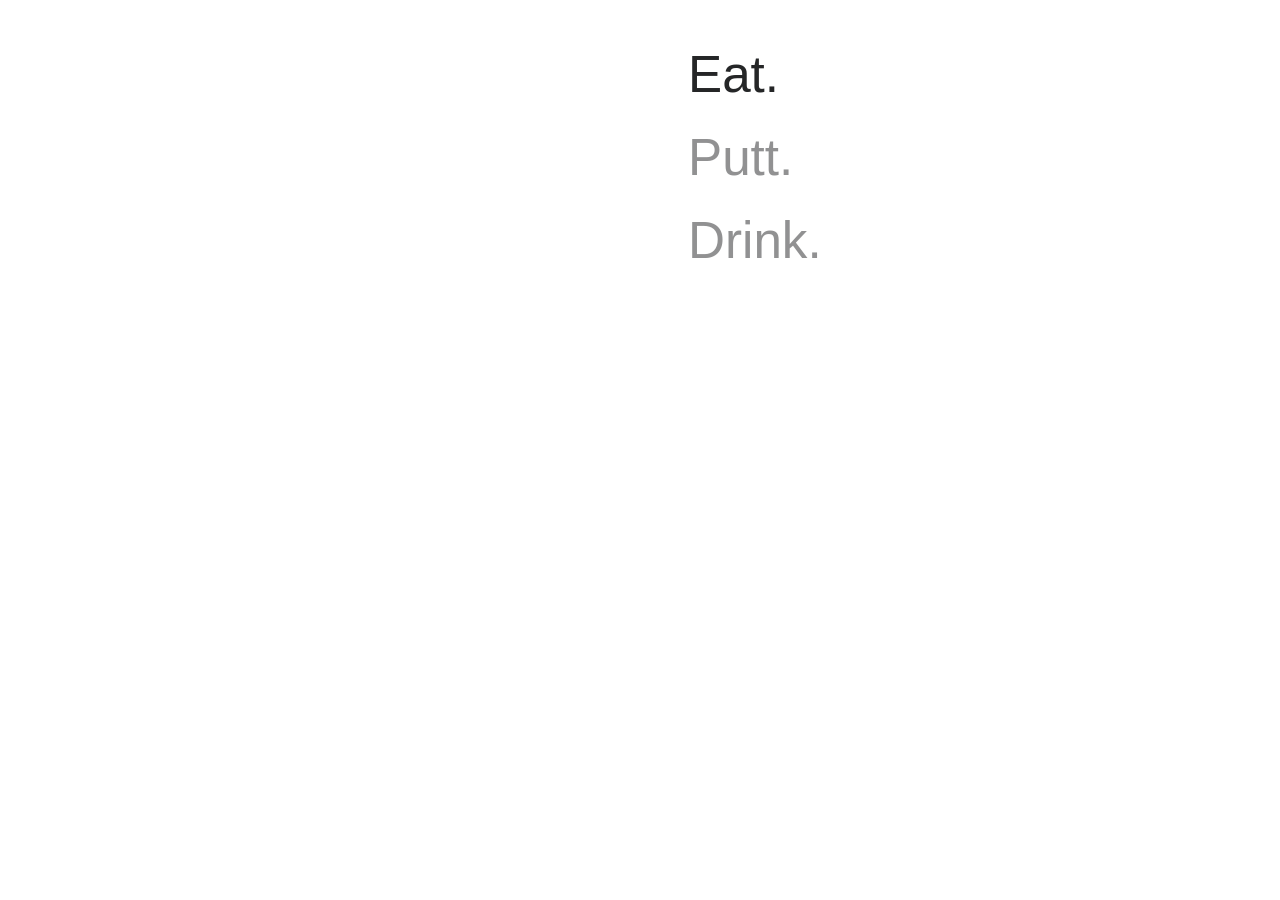
==== index.html @ b1384345 "thêm file index.html" ====
<!DOCTYPE html>

<html lang="en">

<head>
  <meta charset="utf-8" />
  <meta content="width=device-width, initial-scale=1.0" name="viewport" />
  <title>PopStroke Slider</title>
  <link href="./assets/popstroke-section-hardcode-final.css" rel="stylesheet" />
</head>

<body lang="en">
  <div style="padding: 20px;">
    <section class="popstroke-slider _autoAdvance_qxh0t_1" id="popstrokeSlider" style="--slideDuration:5000ms">
      <div class="popstroke-slider__media" data-slider-media=""></div>
      <div class="popstroke-slider__content">
        <div class="popstroke-slider__tabs" data-slider-tabs="" role="tablist">
        </div>
        <div class="popstroke-slider__panels" data-slider-panels="">
          <div class="popstroke-slider__overlay" data-slider-overlay=""></div>
        </div>
      </div>
    </section>
  </div>
  <script>
    const POPSTROKE_CONTENT = [
      {
        tab: 'eat.',
        image: '/media/im7c8qyviqf4/2EYZ5LJaNhMLcZRchtsGYg/c1312331e46bd99c86a82ac06fc1721f/0-eat.jpg?w=1520&h=1770&q=90&fit=fill',
        alt: 'A plate of tacos and a drink on a table outdoors.',
        content: [
          'Hungry for more than bragging rights? Fuel up at our full-service restaurant, where every bite is made from scratch and packed with flavor. From shareable appetizers that disappear fast to crispy chicken, fresh salads and smashburgers worth talking about. We’ve got something tasty for every craving.',
          'Don’t forget to save room for dessert. Our ice cream parlor and over-the-top milkshakes are irresistible. Don’t say we didn’t warn you.'
        ]
      },
      {
        tab: 'putt.',
        image: '/media/im7c8qyviqf4/3aDPuOtqnWlkS5gtWsemNV/5d5c1b23c70d7cadce028cf80a487e4e/1-putt.jpg?w=1520&h=1770&q=90&fit=fill',
        alt: 'A woman standing on a golf course, holding a golf club after taking a swing.',
        content: [
          'Step onto the greens and into the game. Our 18-hole putting courses aren’t your average backyard mini-golf setups, they’re designed to test your skills and stir up a little friendly competition. With smooth synthetic fairways, sneaky bunkers, and unpredictable breaks, every round keeps you on your toes.'
        ]
      },
      {
        tab: 'drink.',
        image: '/media/im7c8qyviqf4/FaORaunILB0CpwwIlaFpy/e1e37a3d4b7cc979148251d9a1fae243/Drinks__1_.jpg?w=1296&h=1296&q=90&fit=fill',
        alt: 'A glass holding an iced tea cocktail with a lemon slice in front of a golf club.',
        content: [
          'Grab a cold one and settle in at our lively sports bar, the perfect spot to catch the latest game or celebrate that clutch hole-in-one. With craft beers, premium spirits, and cocktails mixed to perfection, every sip goes down as smooth as your best putt.',
          'Order straight from our app and get drinks delivered right to you on the course, because at PopStroke, the party doesn’t have to stop.'
        ]
      }
    ];

    (() => {
      const slider = document.getElementById('popstrokeSlider');
      const media = slider?.querySelector('[data-slider-media]');
      const tabList = slider?.querySelector('[data-slider-tabs]');
      const panelsWrap = slider?.querySelector('[data-slider-panels]');
      const overlay = slider?.querySelector('[data-slider-overlay]');

      if (
        !slider ||
        !media ||
        !tabList ||
        !panelsWrap ||
        !POPSTROKE_CONTENT.length
      ) {
        return;
      }

      const classes = {
        auto: '_autoAdvance_qxh0t_1',
        manual: '_manualAdvance_qxh0t_5',
        heroActive: '_heroActive_qxh0t_1',
        panelActive: '_panelActive_qxh0t_28',
        tabActive: '_tabActive_qxh0t_56'
      };

      const heroClass =
        'popstroke-slider__slide';

      const tabClass =
        'popstroke-slider__tab';

      const progressClass =
        'popstroke-slider__progress _tabProgress_qxh0t_56';

      const progressLevelClass =
        'popstroke-slider__progress-level _tabProgressLevel_qxh0t_88';

      const panelClass =
        'popstroke-slider__panel';

      const duration =
        Number.parseInt(
          slider.style.getPropertyValue('--slideDuration'),
          10
        ) || 5000;

      const advanceDelay = duration * 0.9;

      const createElement = (tag, options = {}) => {
        const element = document.createElement(tag);
        Object.assign(element, options);
        return element;
      };

      POPSTROKE_CONTENT.forEach((item, index) => {
        const hero = createElement('div', {
          className: heroClass
        });

        hero.style.setProperty('--index', index);

        const picture = createElement('picture');

        const image = createElement('img', {
          src: item.image,
          alt: item.alt || '',
          width: 1520,
          height: 1770,
          decoding: 'async',
          loading: index === 0 ? 'eager' : 'lazy'
        });

        picture.append(image);
        hero.append(picture);
        media.append(hero);

        const tab = createElement('button', {
          id: `popstroke-tab-${index}`,
          type: 'button',
          role: 'tab',
          className: tabClass
        });

        tab.setAttribute(
          'aria-controls',
          `popstroke-panel-${index}`
        );

        tab.append(document.createTextNode(item.tab));

        const progress = createElement('span', {
          className: progressClass
        });

        progress.append(
          createElement('span', {
            className: progressLevelClass
          })
        );

        tab.append(progress);
        tabList.append(tab);

        const panel = createElement('div', {
          id: `popstroke-panel-${index}`,
          role: 'tabpanel',
          className: panelClass
        });

        panel.style.setProperty('--index', index);
        panel.setAttribute('aria-labelledby', tab.id);

        item.content.forEach((text, paragraphIndex) => {
          panel.append(
            createElement('p', {
              className:
                paragraphIndex < item.content.length - 1
                  ? 'popstroke-slider__paragraph--spaced'
                  : '',
              textContent: text
            })
          );
        });

        panelsWrap.insertBefore(panel, overlay || null);
      });

      const heroes = [...media.children];
      const tabs = [...tabList.querySelectorAll('[role="tab"]')];
      const panels = [
        ...panelsWrap.querySelectorAll('[role="tabpanel"]')
      ];

      let activeWindow = [0];
      let hasInteraction = false;
      let timer = null;

      const getActiveIndex = () => activeWindow.at(-1) ?? 0;

      const getNextIndex = index =>
        (index + 1) % POPSTROKE_CONTENT.length;

      const render = () => {
        const activeIndex = getActiveIndex();
        const visibleIndexes = new Set(activeWindow);

        slider.classList.toggle(
          classes.auto,
          !hasInteraction
        );

        slider.classList.toggle(
          classes.manual,
          hasInteraction
        );

        heroes.forEach((hero, index) => {
          hero.classList.toggle(
            classes.heroActive,
            visibleIndexes.has(index)
          );
        });

        panels.forEach((panel, index) => {
          const isActive = index === activeIndex;

          panel.classList.toggle(
            classes.panelActive,
            visibleIndexes.has(index)
          );

          panel.setAttribute(
            'aria-current',
            String(isActive)
          );

          panel.setAttribute(
            'aria-hidden',
            String(!isActive)
          );
        });

        tabs.forEach((tab, index) => {
          const isActive = index === activeIndex;

          tab.classList.toggle(
            classes.tabActive,
            isActive
          );

          tab.setAttribute(
            'aria-selected',
            String(isActive)
          );

          tab.tabIndex = isActive ? 0 : -1;
        });
      };

      const stopAutoPlay = () => {
        if (timer !== null) {
          window.clearInterval(timer);
          timer = null;
        }
      };

      const selectSlide = index => {
        if (
          index < 0 ||
          index >= POPSTROKE_CONTENT.length
        ) {
          return;
        }

        hasInteraction = true;
        activeWindow = [index];

        stopAutoPlay();
        render();
      };

      tabs.forEach((tab, index) => {
        tab.addEventListener('click', () => {
          selectSlide(index);
        });

        tab.addEventListener('keydown', event => {
          const current = getActiveIndex();

          const keyMap = {
            Home: 0,
            End: tabs.length - 1,
            ArrowLeft:
              (current - 1 + tabs.length) % tabs.length,
            ArrowUp:
              (current - 1 + tabs.length) % tabs.length,
            ArrowRight: getNextIndex(current),
            ArrowDown: getNextIndex(current)
          };

          if (!(event.key in keyMap)) {
            return;
          }

          event.preventDefault();

          const next = keyMap[event.key];

          tabs[next].focus();
          selectSlide(next);
        });
      });

      render();

      if (POPSTROKE_CONTENT.length > 1) {
        timer = window.setInterval(() => {
          activeWindow = [
            ...activeWindow,
            getNextIndex(getActiveIndex())
          ].slice(-2);

          render();
        }, advanceDelay);
      }
    })();
  </script>
</body>

</html>
---- assets/popstroke-section-hardcode-final.css ----
/* CSS độc lập, đã hardcode giá trị màu/kích thước cần thiết cho PopStroke Slider */
* {
  box-sizing: border-box;
}

html,
body {
  margin: 0;
  padding: 0;
}

body {
  color: #252627;
  background: #ffffff;
  font-family: Arial, Helvetica, sans-serif;
  line-height: 1.5;
}

button {
  margin: 0;
  padding: 0;
  color: inherit;
  font: inherit;
  background: transparent;
  border: 0;
}

img,
picture {
  display: block;
}

img {
  max-width: 100%;
}

.popstroke-slider {
  display: grid;
  width: 100%;
  max-width: 1600px;
  gap: 16px;
  margin: 0 auto;
}

.popstroke-slider__media {
  display: flex;
  flex-flow: row nowrap;
  max-height: 440px;
  overflow: hidden;
  aspect-ratio: 6 / 7;
  border-radius: 16px;
}

.popstroke-slider__slide {
  --activeX: calc(var(--index) * -100%);
  --inX: calc(var(--activeX) + 100%);
  --inY: 0;
  --outX: calc(var(--activeX) - 100%);
  --outY: 0;
  flex: 0 0 100%;
  overflow: hidden;
  transform: translateX(100%);
}

.popstroke-slider__slide picture,
.popstroke-slider__slide img {
  width: 100%;
  height: 100%;
}

.popstroke-slider__slide img {
  height: 105%;
  object-fit: cover;
}

.popstroke-slider__content {
  display: grid;
  grid-template-rows: auto auto;
  min-width: 0;
}

.popstroke-slider__tabs {
  display: flex;
  align-items: flex-start;
  gap: 22px 16px;
  min-width: 0;
  overflow-x: auto;
}

.popstroke-slider__tab {
  display: flex;
  flex: 0 0 auto;
  flex-direction: column;
  align-items: center;
  color: #252627;
  font-size: clamp(20px, 3vw, 32px);
  font-weight: 500;
  line-height: 1.3;
  text-transform: capitalize;
  white-space: nowrap;
  cursor: pointer;
  opacity: 0.5;
  transition: opacity 200ms ease;
}

.popstroke-slider__tab:hover,
.popstroke-slider__tab._tabActive_qxh0t_56 {
  opacity: 1;
}

.popstroke-slider__progress {
  display: block;
  width: 0;
  height: 5px;
  overflow: hidden;
  background-color: rgba(37, 38, 39, 0.2);
}

.popstroke-slider__progress-level {
  display: block;
  width: 100%;
  height: 100%;
  background-color: #252627;
  opacity: 1;
}

.popstroke-slider__panels {
  position: relative;
  display: grid;
  max-width: 512px;
  padding: 32px 0;
  overflow: hidden;
}

.popstroke-slider__panel {
  grid-area: 1 / 1;
  width: 100%;
  opacity: 0;
  visibility: hidden;
  transform: translateY(30%);
  pointer-events: none;
}

.popstroke-slider__panel._panelActive_qxh0t_28 {
  visibility: visible;
  pointer-events: auto;
}

.popstroke-slider__panel p {
  margin: 0;
  font-size: 16px;
  line-height: 1.6;
}

.popstroke-slider__paragraph--spaced {
  padding-bottom: clamp(16px, 3vw, 32px);
}

.popstroke-slider__overlay {
  display: none;
  pointer-events: none;
}

._autoAdvance_qxh0t_1 ._heroActive_qxh0t_1 {
  animation: popstrokeHeroActive 5000ms ease;
}

._manualAdvance_qxh0t_5 ._heroActive_qxh0t_1 {
  transform: translate(var(--activeX), 0) scale(1);
}

._autoAdvance_qxh0t_1 ._panelActive_qxh0t_28 {
  animation: popstrokePanelActive 5000ms ease-out;
}

._manualAdvance_qxh0t_5 ._panelActive_qxh0t_28 {
  opacity: 1;
  transform: translateY(0);
}

._autoAdvance_qxh0t_1 ._tabActive_qxh0t_56 ._tabProgress_qxh0t_56 {
  animation: popstrokeTabProgress 5000ms linear;
}

._manualAdvance_qxh0t_5 ._tabActive_qxh0t_56 ._tabProgress_qxh0t_56 {
  width: 100%;
  opacity: 1;
}

._autoAdvance_qxh0t_1 ._tabActive_qxh0t_56 ._tabProgressLevel_qxh0t_88 {
  animation: popstrokeTabProgressLevel 5000ms linear;
}

@keyframes popstrokeHeroActive {
  0% {
    transform: translate(var(--inX), var(--inY)) scale(1.12);
  }
  10% {
    margin-top: -5%;
    transform: translate(var(--activeX), 0) scale(1.1);
  }
  20% {
    margin-top: 0;
  }
  90% {
    transform: translate(var(--activeX), 0);
  }
  100% {
    transform: translate(var(--outX), var(--outY));
  }
}

@keyframes popstrokePanelActive {
  0% {
    opacity: 0;
    transform: translateY(30%);
  }
  10%,
  90% {
    opacity: 1;
    transform: translateY(0);
  }
  100% {
    opacity: 0;
    transform: translateY(-30%);
  }
}

@keyframes popstrokeTabProgress {
  0% {
    width: 0;
    opacity: 0;
  }
  10% {
    width: 110%;
    opacity: 1;
  }
  15%,
  90% {
    width: 100%;
    opacity: 1;
  }
  100% {
    width: 100%;
    opacity: 0;
  }
}

@keyframes popstrokeTabProgressLevel {
  0%,
  10% {
    width: 100%;
  }
  90%,
  100% {
    width: 0;
  }
}

@media (min-width: 640px) {
  .popstroke-slider__tab {
    font-size: 40px;
    font-weight: 400;
    line-height: 1.1;
  }
}

@media (min-width: 1024px) {
  .popstroke-slider {
    grid-template-columns: minmax(0, 1fr) minmax(0, 1fr);
    gap: 48px;
  }

  .popstroke-slider__media {
    max-height: 880px;
  }

  .popstroke-slider__tabs {
    flex-direction: column;
    justify-content: center;
    overflow: visible;
  }

  .popstroke-slider__tab {
    font-size: clamp(24px, 3.5vw, 56px);
  }

  .popstroke-slider__panels {
    max-width: 448px;
    padding: 48px 0;
  }

  .popstroke-slider__slide {
    --inX: var(--activeX);
    --inY: 100%;
    --outX: var(--activeX);
    --outY: -100%;
  }

  .popstroke-slider__overlay {
    position: absolute;
    inset: 0;
    z-index: 2;
    display: block;
    background-image: linear-gradient(
      #ffffff 0%,
      transparent 48px calc(100% - 48px),
      #ffffff 100%
    );
  }
}

@media (min-width: 1280px) {
  .popstroke-slider {
    gap: 96px;
  }

  .popstroke-slider__tab {
    font-size: clamp(32px, 4vw, 72px);
  }
}
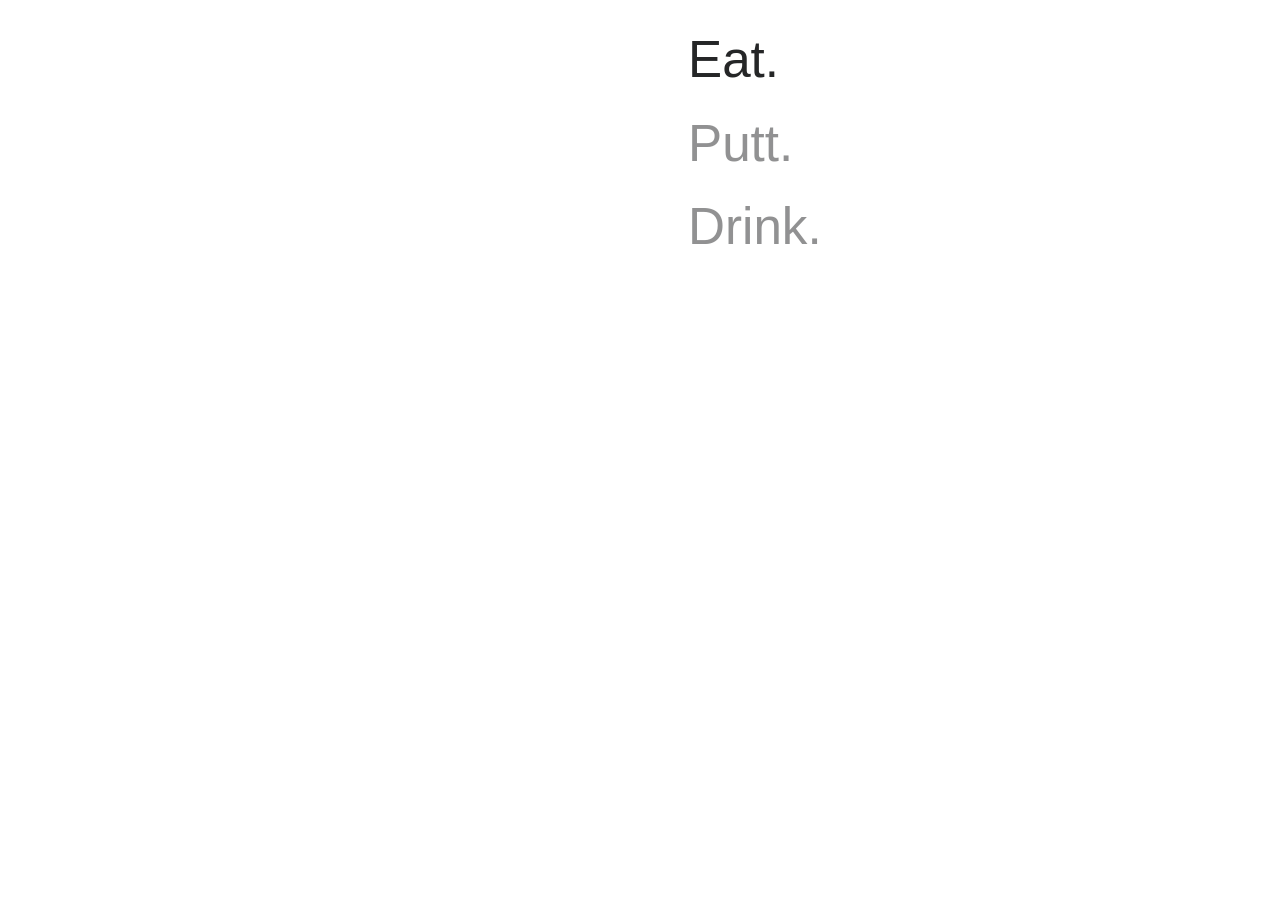
==== commit fd06933b: "fix đường đẫn ảnh, xóa các thư mục  không cần thiết" ====
--- a/index.html
+++ b/index.html
@@ -10,23 +10,21 @@
 </head>
 
 <body lang="en">
-  <div style="padding: 20px;">
-    <section class="popstroke-slider _autoAdvance_qxh0t_1" id="popstrokeSlider" style="--slideDuration:5000ms">
-      <div class="popstroke-slider__media" data-slider-media=""></div>
-      <div class="popstroke-slider__content">
-        <div class="popstroke-slider__tabs" data-slider-tabs="" role="tablist">
-        </div>
-        <div class="popstroke-slider__panels" data-slider-panels="">
-          <div class="popstroke-slider__overlay" data-slider-overlay=""></div>
-        </div>
+  <div class="popstroke-slider _autoAdvance_qxh0t_1" id="popstrokeSlider" style="--slideDuration:5000ms">
+    <div class="popstroke-slider__media" data-slider-media=""></div>
+    <div class="popstroke-slider__content">
+      <div class="popstroke-slider__tabs" data-slider-tabs="" role="tablist">
       </div>
-    </section>
+      <div class="popstroke-slider__panels" data-slider-panels="">
+        <div class="popstroke-slider__overlay" data-slider-overlay=""></div>
+      </div>
+    </div>
   </div>
   <script>
     const POPSTROKE_CONTENT = [
       {
         tab: 'eat.',
-        image: '/media/im7c8qyviqf4/2EYZ5LJaNhMLcZRchtsGYg/c1312331e46bd99c86a82ac06fc1721f/0-eat.jpg?w=1520&h=1770&q=90&fit=fill',
+        image: "https://images.unsplash.com/photo-1564013799919-ab600027ffc6?w=1520&h=1770&q=90&fit=crop",
         alt: 'A plate of tacos and a drink on a table outdoors.',
         content: [
           'Hungry for more than bragging rights? Fuel up at our full-service restaurant, where every bite is made from scratch and packed with flavor. From shareable appetizers that disappear fast to crispy chicken, fresh salads and smashburgers worth talking about. We’ve got something tasty for every craving.',
@@ -35,7 +33,7 @@
       },
       {
         tab: 'putt.',
-        image: '/media/im7c8qyviqf4/3aDPuOtqnWlkS5gtWsemNV/5d5c1b23c70d7cadce028cf80a487e4e/1-putt.jpg?w=1520&h=1770&q=90&fit=fill',
+        image: "https://images.unsplash.com/photo-1522708323590-d24dbb6b0267?w=1520&h=1770&q=90&fit=crop",
         alt: 'A woman standing on a golf course, holding a golf club after taking a swing.',
         content: [
           'Step onto the greens and into the game. Our 18-hole putting courses aren’t your average backyard mini-golf setups, they’re designed to test your skills and stir up a little friendly competition. With smooth synthetic fairways, sneaky bunkers, and unpredictable breaks, every round keeps you on your toes.'
@@ -43,7 +41,7 @@
       },
       {
         tab: 'drink.',
-        image: '/media/im7c8qyviqf4/FaORaunILB0CpwwIlaFpy/e1e37a3d4b7cc979148251d9a1fae243/Drinks__1_.jpg?w=1296&h=1296&q=90&fit=fill',
+        image: "https://images.unsplash.com/photo-1486406146926-c627a92ad1ab?w=1520&h=1770&q=90&fit=crop",
         alt: 'A glass holding an iced tea cocktail with a lemon slice in front of a golf club.',
         content: [
           'Grab a cold one and settle in at our lively sports bar, the perfect spot to catch the latest game or celebrate that clutch hole-in-one. With craft beers, premium spirits, and cocktails mixed to perfection, every sip goes down as smooth as your best putt.',
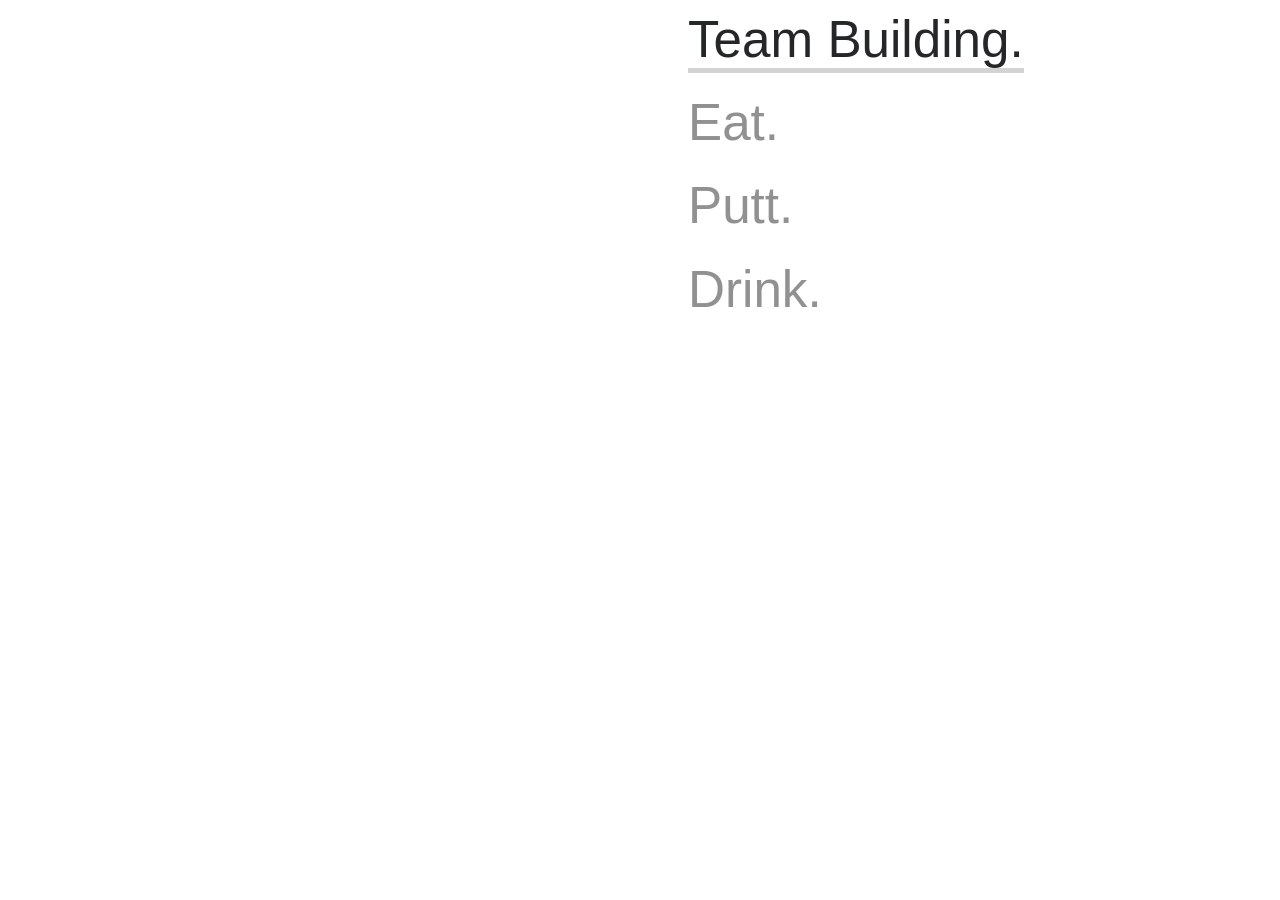
==== commit f15927d8: "feat: refine mixed media slider timing" ====
--- a/index.html
+++ b/index.html
@@ -6,7 +6,7 @@
   <meta charset="utf-8" />
   <meta content="width=device-width, initial-scale=1.0" name="viewport" />
   <title>PopStroke Slider</title>
-  <link href="./assets/popstroke-section-hardcode-final.css" rel="stylesheet" />
+  <link href="./assets/css/popstroke-section-hardcode-final.css" rel="stylesheet" />
 </head>
 
 <body lang="en">
@@ -20,303 +20,8 @@
       </div>
     </div>
   </div>
-  <script>
-    const POPSTROKE_CONTENT = [
-      {
-        tab: 'eat.',
-        image: "https://images.unsplash.com/photo-1564013799919-ab600027ffc6?w=1520&h=1770&q=90&fit=crop",
-        alt: 'A plate of tacos and a drink on a table outdoors.',
-        content: [
-          'Hungry for more than bragging rights? Fuel up at our full-service restaurant, where every bite is made from scratch and packed with flavor. From shareable appetizers that disappear fast to crispy chicken, fresh salads and smashburgers worth talking about. We’ve got something tasty for every craving.',
-          'Don’t forget to save room for dessert. Our ice cream parlor and over-the-top milkshakes are irresistible. Don’t say we didn’t warn you.'
-        ]
-      },
-      {
-        tab: 'putt.',
-        image: "https://images.unsplash.com/photo-1522708323590-d24dbb6b0267?w=1520&h=1770&q=90&fit=crop",
-        alt: 'A woman standing on a golf course, holding a golf club after taking a swing.',
-        content: [
-          'Step onto the greens and into the game. Our 18-hole putting courses aren’t your average backyard mini-golf setups, they’re designed to test your skills and stir up a little friendly competition. With smooth synthetic fairways, sneaky bunkers, and unpredictable breaks, every round keeps you on your toes.'
-        ]
-      },
-      {
-        tab: 'drink.',
-        image: "https://images.unsplash.com/photo-1486406146926-c627a92ad1ab?w=1520&h=1770&q=90&fit=crop",
-        alt: 'A glass holding an iced tea cocktail with a lemon slice in front of a golf club.',
-        content: [
-          'Grab a cold one and settle in at our lively sports bar, the perfect spot to catch the latest game or celebrate that clutch hole-in-one. With craft beers, premium spirits, and cocktails mixed to perfection, every sip goes down as smooth as your best putt.',
-          'Order straight from our app and get drinks delivered right to you on the course, because at PopStroke, the party doesn’t have to stop.'
-        ]
-      }
-    ];
-
-    (() => {
-      const slider = document.getElementById('popstrokeSlider');
-      const media = slider?.querySelector('[data-slider-media]');
-      const tabList = slider?.querySelector('[data-slider-tabs]');
-      const panelsWrap = slider?.querySelector('[data-slider-panels]');
-      const overlay = slider?.querySelector('[data-slider-overlay]');
-
-      if (
-        !slider ||
-        !media ||
-        !tabList ||
-        !panelsWrap ||
-        !POPSTROKE_CONTENT.length
-      ) {
-        return;
-      }
-
-      const classes = {
-        auto: '_autoAdvance_qxh0t_1',
-        manual: '_manualAdvance_qxh0t_5',
-        heroActive: '_heroActive_qxh0t_1',
-        panelActive: '_panelActive_qxh0t_28',
-        tabActive: '_tabActive_qxh0t_56'
-      };
-
-      const heroClass =
-        'popstroke-slider__slide';
-
-      const tabClass =
-        'popstroke-slider__tab';
-
-      const progressClass =
-        'popstroke-slider__progress _tabProgress_qxh0t_56';
-
-      const progressLevelClass =
-        'popstroke-slider__progress-level _tabProgressLevel_qxh0t_88';
-
-      const panelClass =
-        'popstroke-slider__panel';
-
-      const duration =
-        Number.parseInt(
-          slider.style.getPropertyValue('--slideDuration'),
-          10
-        ) || 5000;
-
-      const advanceDelay = duration * 0.9;
-
-      const createElement = (tag, options = {}) => {
-        const element = document.createElement(tag);
-        Object.assign(element, options);
-        return element;
-      };
-
-      POPSTROKE_CONTENT.forEach((item, index) => {
-        const hero = createElement('div', {
-          className: heroClass
-        });
-
-        hero.style.setProperty('--index', index);
-
-        const picture = createElement('picture');
-
-        const image = createElement('img', {
-          src: item.image,
-          alt: item.alt || '',
-          width: 1520,
-          height: 1770,
-          decoding: 'async',
-          loading: index === 0 ? 'eager' : 'lazy'
-        });
-
-        picture.append(image);
-        hero.append(picture);
-        media.append(hero);
-
-        const tab = createElement('button', {
-          id: `popstroke-tab-${index}`,
-          type: 'button',
-          role: 'tab',
-          className: tabClass
-        });
-
-        tab.setAttribute(
-          'aria-controls',
-          `popstroke-panel-${index}`
-        );
-
-        tab.append(document.createTextNode(item.tab));
-
-        const progress = createElement('span', {
-          className: progressClass
-        });
-
-        progress.append(
-          createElement('span', {
-            className: progressLevelClass
-          })
-        );
-
-        tab.append(progress);
-        tabList.append(tab);
-
-        const panel = createElement('div', {
-          id: `popstroke-panel-${index}`,
-          role: 'tabpanel',
-          className: panelClass
-        });
-
-        panel.style.setProperty('--index', index);
-        panel.setAttribute('aria-labelledby', tab.id);
-
-        item.content.forEach((text, paragraphIndex) => {
-          panel.append(
-            createElement('p', {
-              className:
-                paragraphIndex < item.content.length - 1
-                  ? 'popstroke-slider__paragraph--spaced'
-                  : '',
-              textContent: text
-            })
-          );
-        });
-
-        panelsWrap.insertBefore(panel, overlay || null);
-      });
-
-      const heroes = [...media.children];
-      const tabs = [...tabList.querySelectorAll('[role="tab"]')];
-      const panels = [
-        ...panelsWrap.querySelectorAll('[role="tabpanel"]')
-      ];
-
-      let activeWindow = [0];
-      let hasInteraction = false;
-      let timer = null;
-
-      const getActiveIndex = () => activeWindow.at(-1) ?? 0;
-
-      const getNextIndex = index =>
-        (index + 1) % POPSTROKE_CONTENT.length;
-
-      const render = () => {
-        const activeIndex = getActiveIndex();
-        const visibleIndexes = new Set(activeWindow);
-
-        slider.classList.toggle(
-          classes.auto,
-          !hasInteraction
-        );
-
-        slider.classList.toggle(
-          classes.manual,
-          hasInteraction
-        );
-
-        heroes.forEach((hero, index) => {
-          hero.classList.toggle(
-            classes.heroActive,
-            visibleIndexes.has(index)
-          );
-        });
-
-        panels.forEach((panel, index) => {
-          const isActive = index === activeIndex;
-
-          panel.classList.toggle(
-            classes.panelActive,
-            visibleIndexes.has(index)
-          );
-
-          panel.setAttribute(
-            'aria-current',
-            String(isActive)
-          );
-
-          panel.setAttribute(
-            'aria-hidden',
-            String(!isActive)
-          );
-        });
-
-        tabs.forEach((tab, index) => {
-          const isActive = index === activeIndex;
-
-          tab.classList.toggle(
-            classes.tabActive,
-            isActive
-          );
-
-          tab.setAttribute(
-            'aria-selected',
-            String(isActive)
-          );
-
-          tab.tabIndex = isActive ? 0 : -1;
-        });
-      };
-
-      const stopAutoPlay = () => {
-        if (timer !== null) {
-          window.clearInterval(timer);
-          timer = null;
-        }
-      };
-
-      const selectSlide = index => {
-        if (
-          index < 0 ||
-          index >= POPSTROKE_CONTENT.length
-        ) {
-          return;
-        }
-
-        hasInteraction = true;
-        activeWindow = [index];
-
-        stopAutoPlay();
-        render();
-      };
-
-      tabs.forEach((tab, index) => {
-        tab.addEventListener('click', () => {
-          selectSlide(index);
-        });
-
-        tab.addEventListener('keydown', event => {
-          const current = getActiveIndex();
-
-          const keyMap = {
-            Home: 0,
-            End: tabs.length - 1,
-            ArrowLeft:
-              (current - 1 + tabs.length) % tabs.length,
-            ArrowUp:
-              (current - 1 + tabs.length) % tabs.length,
-            ArrowRight: getNextIndex(current),
-            ArrowDown: getNextIndex(current)
-          };
-
-          if (!(event.key in keyMap)) {
-            return;
-          }
-
-          event.preventDefault();
-
-          const next = keyMap[event.key];
-
-          tabs[next].focus();
-          selectSlide(next);
-        });
-      });
-
-      render();
-
-      if (POPSTROKE_CONTENT.length > 1) {
-        timer = window.setInterval(() => {
-          activeWindow = [
-            ...activeWindow,
-            getNextIndex(getActiveIndex())
-          ].slice(-2);
-
-          render();
-        }, advanceDelay);
-      }
-    })();
+  <script src="./assets/js/popstroke.js">
   </script>
 </body>
 
-</html>+</html>
--- a/assets/css/popstroke-section-hardcode-final.css
+++ b/assets/css/popstroke-section-hardcode-final.css
@@ -0,0 +1,429 @@
+/* CSS độc lập, đã hardcode giá trị màu/kích thước cần thiết cho PopStroke Slider */
+* {
+  box-sizing: border-box;
+}
+
+html,
+body {
+  margin: 0;
+  padding: 0;
+}
+
+body {
+  color: #252627;
+  background: #ffffff;
+  font-family: Arial, Helvetica, sans-serif;
+  line-height: 1.5;
+}
+
+button {
+  margin: 0;
+  padding: 0;
+  color: inherit;
+  font: inherit;
+  background: transparent;
+  border: 0;
+}
+
+img,
+picture,
+video {
+  display: block;
+}
+
+img,
+video {
+  max-width: 100%;
+}
+
+.popstroke-slider {
+  display: grid;
+  width: 100%;
+  max-width: 1600px;
+  gap: 16px;
+  margin: 0 auto;
+}
+
+.popstroke-slider__media {
+  display: flex;
+  flex-flow: row nowrap;
+  max-height: 440px;
+  overflow: hidden;
+  aspect-ratio: 6 / 7;
+  border-radius: 16px;
+}
+
+.popstroke-slider__slide {
+  --activeX: calc(var(--index) * -100%);
+  --inX: calc(var(--activeX) + 100%);
+  --inY: 0;
+  --outX: calc(var(--activeX) - 100%);
+  --outY: 0;
+  flex: 0 0 100%;
+  overflow: hidden;
+  border-radius: 16px;
+  clip-path: inset(0 round 16px);
+  transform: translateX(100%);
+}
+
+.popstroke-slider__slide picture,
+.popstroke-slider__slide img,
+.popstroke-slider__slide video {
+  width: 100%;
+  height: 100%;
+  border-radius: inherit;
+}
+
+.popstroke-slider__slide img {
+  height: 105%;
+  clip-path: inset(0 round 16px);
+  object-fit: cover;
+}
+
+.popstroke-slider__slide picture {
+  overflow: hidden;
+  clip-path: inset(0 round 16px);
+}
+
+.popstroke-slider__slide video {
+  object-fit: cover;
+}
+
+.popstroke-slider__content {
+  display: grid;
+  grid-template-rows: auto auto;
+  min-width: 0;
+}
+
+.popstroke-slider__tabs {
+  display: flex;
+  align-items: flex-start;
+  gap: 22px 16px;
+  min-width: 0;
+  overflow-x: auto;
+}
+
+.popstroke-slider__tab {
+  display: flex;
+  flex: 0 0 auto;
+  flex-direction: column;
+  align-items: center;
+  color: #252627;
+  font-size: clamp(20px, 3vw, 32px);
+  font-weight: 500;
+  line-height: 1.3;
+  text-transform: capitalize;
+  white-space: nowrap;
+  cursor: pointer;
+  opacity: 0.5;
+  transition: opacity 200ms ease;
+}
+
+.popstroke-slider__tab:hover,
+.popstroke-slider__tab._tabActive_qxh0t_56 {
+  opacity: 1;
+}
+
+.popstroke-slider__progress {
+  display: block;
+  width: 0;
+  height: 5px;
+  overflow: hidden;
+  background-color: rgba(37, 38, 39, 0.2);
+}
+
+.popstroke-slider__progress-level {
+  display: block;
+  width: 100%;
+  height: 100%;
+  background-color: #252627;
+  opacity: 1;
+}
+
+.popstroke-slider__panels {
+  position: relative;
+  display: grid;
+  max-width: 512px;
+  padding: 32px 0;
+  overflow: hidden;
+}
+
+.popstroke-slider__panel {
+  grid-area: 1 / 1;
+  width: 100%;
+  opacity: 0;
+  visibility: hidden;
+  transform: translateY(30%);
+  pointer-events: none;
+}
+
+.popstroke-slider__panel._panelActive_qxh0t_28 {
+  visibility: visible;
+  pointer-events: auto;
+}
+
+.popstroke-slider__panel p {
+  margin: 0;
+  font-size: 16px;
+  line-height: 1.6;
+}
+
+.popstroke-slider__paragraph--spaced {
+  padding-bottom: clamp(16px, 3vw, 32px);
+}
+
+.popstroke-slider__overlay {
+  display: none;
+  pointer-events: none;
+}
+
+._autoAdvance_qxh0t_1 ._heroActive_qxh0t_1 {
+  animation: popstrokeHeroActive var(--itemDuration, var(--slideDuration, 5000ms)) ease;
+}
+
+._autoAdvance_qxh0t_1
+  .popstroke-slider__slide--video._heroActive_qxh0t_1 {
+  animation:
+    popstrokeVideoHeroIn 500ms ease-out forwards,
+    popstrokeVideoHeroOut 500ms ease-in
+      calc(var(--itemDuration) - 500ms) forwards;
+}
+
+._manualAdvance_qxh0t_5 ._heroActive_qxh0t_1 {
+  transform: translate(var(--activeX), 0) scale(1);
+}
+
+._autoAdvance_qxh0t_1 ._panelActive_qxh0t_28 {
+  animation: popstrokePanelActive var(--itemDuration, var(--slideDuration, 5000ms)) ease-out;
+}
+
+._autoAdvance_qxh0t_1
+  .popstroke-slider__panel--video._panelActive_qxh0t_28 {
+  animation:
+    popstrokeVideoPanelIn 500ms ease-out forwards,
+    popstrokeVideoPanelOut 500ms ease-in
+      calc(var(--itemDuration) - 500ms) forwards;
+}
+
+._manualAdvance_qxh0t_5 ._panelActive_qxh0t_28 {
+  opacity: 1;
+  transform: translateY(0);
+}
+
+._autoAdvance_qxh0t_1 ._tabActive_qxh0t_56 ._tabProgress_qxh0t_56 {
+  animation: popstrokeTabProgress var(--itemDuration, var(--slideDuration, 5000ms)) linear;
+}
+
+._manualAdvance_qxh0t_5 ._tabActive_qxh0t_56 ._tabProgress_qxh0t_56 {
+  width: 100%;
+  opacity: 1;
+}
+
+._autoAdvance_qxh0t_1 ._tabActive_qxh0t_56 ._tabProgressLevel_qxh0t_88 {
+  animation: popstrokeTabProgressLevel var(--itemDuration, var(--slideDuration, 5000ms)) linear;
+}
+
+._autoAdvance_qxh0t_1
+  .popstroke-slider__tab--video._tabActive_qxh0t_56
+  ._tabProgress_qxh0t_56 {
+  animation: popstrokeVideoTabProgressIn 750ms linear forwards;
+}
+
+._autoAdvance_qxh0t_1
+  .popstroke-slider__tab--video._tabActive_qxh0t_56
+  ._tabProgressLevel_qxh0t_88 {
+  animation: popstrokeVideoTabProgressLevel var(--itemDuration) linear forwards;
+}
+
+@keyframes popstrokeHeroActive {
+  0% {
+    transform: translate(var(--inX), var(--inY)) scale(1.12);
+  }
+  10% {
+    margin-top: -5%;
+    transform: translate(var(--activeX), 0) scale(1.1);
+  }
+  20% {
+    margin-top: 0;
+  }
+  90% {
+    transform: translate(var(--activeX), 0);
+  }
+  100% {
+    transform: translate(var(--outX), var(--outY));
+  }
+}
+
+@keyframes popstrokeVideoHeroIn {
+  from {
+    transform: translate(var(--inX), var(--inY));
+  }
+  to {
+    transform: translate(var(--activeX), 0);
+  }
+}
+
+@keyframes popstrokeVideoHeroOut {
+  from {
+    transform: translate(var(--activeX), 0);
+  }
+  to {
+    transform: translate(var(--outX), var(--outY));
+  }
+}
+
+@keyframes popstrokeVideoPanelIn {
+  from {
+    opacity: 0;
+    transform: translateY(30%);
+  }
+  to {
+    opacity: 1;
+    transform: translateY(0);
+  }
+}
+
+@keyframes popstrokeVideoPanelOut {
+  from {
+    opacity: 1;
+    transform: translateY(0);
+  }
+  to {
+    opacity: 0;
+    transform: translateY(-30%);
+  }
+}
+
+@keyframes popstrokePanelActive {
+  0% {
+    opacity: 0;
+    transform: translateY(30%);
+  }
+  10%,
+  90% {
+    opacity: 1;
+    transform: translateY(0);
+  }
+  100% {
+    opacity: 0;
+    transform: translateY(-30%);
+  }
+}
+
+@keyframes popstrokeTabProgress {
+  0% {
+    width: 0;
+    opacity: 0;
+  }
+  10% {
+    width: 110%;
+    opacity: 1;
+  }
+  15%,
+  90% {
+    width: 100%;
+    opacity: 1;
+  }
+  100% {
+    width: 100%;
+    opacity: 0;
+  }
+}
+
+@keyframes popstrokeTabProgressLevel {
+  0%,
+  10% {
+    width: 100%;
+  }
+  90%,
+  100% {
+    width: 0;
+  }
+}
+
+@keyframes popstrokeVideoTabProgressIn {
+  0% {
+    width: 0;
+    opacity: 0;
+  }
+  66.666% {
+    width: 110%;
+    opacity: 1;
+  }
+  100% {
+    width: 100%;
+    opacity: 1;
+  }
+}
+
+@keyframes popstrokeVideoTabProgressLevel {
+  from {
+    width: 100%;
+  }
+  to {
+    width: 0;
+  }
+}
+
+@media (min-width: 640px) {
+  .popstroke-slider__tab {
+    font-size: 40px;
+    font-weight: 400;
+    line-height: 1.1;
+  }
+}
+
+@media (min-width: 1024px) {
+  .popstroke-slider {
+    grid-template-columns: minmax(0, 1fr) minmax(0, 1fr);
+    gap: 48px;
+  }
+
+  .popstroke-slider__media {
+    max-height: 880px;
+  }
+
+  .popstroke-slider__tabs {
+    flex-direction: column;
+    justify-content: center;
+    overflow: visible;
+  }
+
+  .popstroke-slider__tab {
+    font-size: clamp(24px, 3.5vw, 56px);
+  }
+
+  .popstroke-slider__panels {
+    max-width: 448px;
+    padding: 48px 0;
+  }
+
+  .popstroke-slider__slide {
+    --inX: var(--activeX);
+    --inY: 100%;
+    --outX: var(--activeX);
+    --outY: -100%;
+  }
+
+  .popstroke-slider__overlay {
+    position: absolute;
+    inset: 0;
+    z-index: 2;
+    display: block;
+    background-image: linear-gradient(
+      #ffffff 0%,
+      transparent 48px calc(100% - 48px),
+      #ffffff 100%
+    );
+  }
+}
+
+@media (min-width: 1280px) {
+  .popstroke-slider {
+    gap: 96px;
+  }
+
+  .popstroke-slider__tab {
+    font-size: clamp(32px, 4vw, 72px);
+  }
+}
